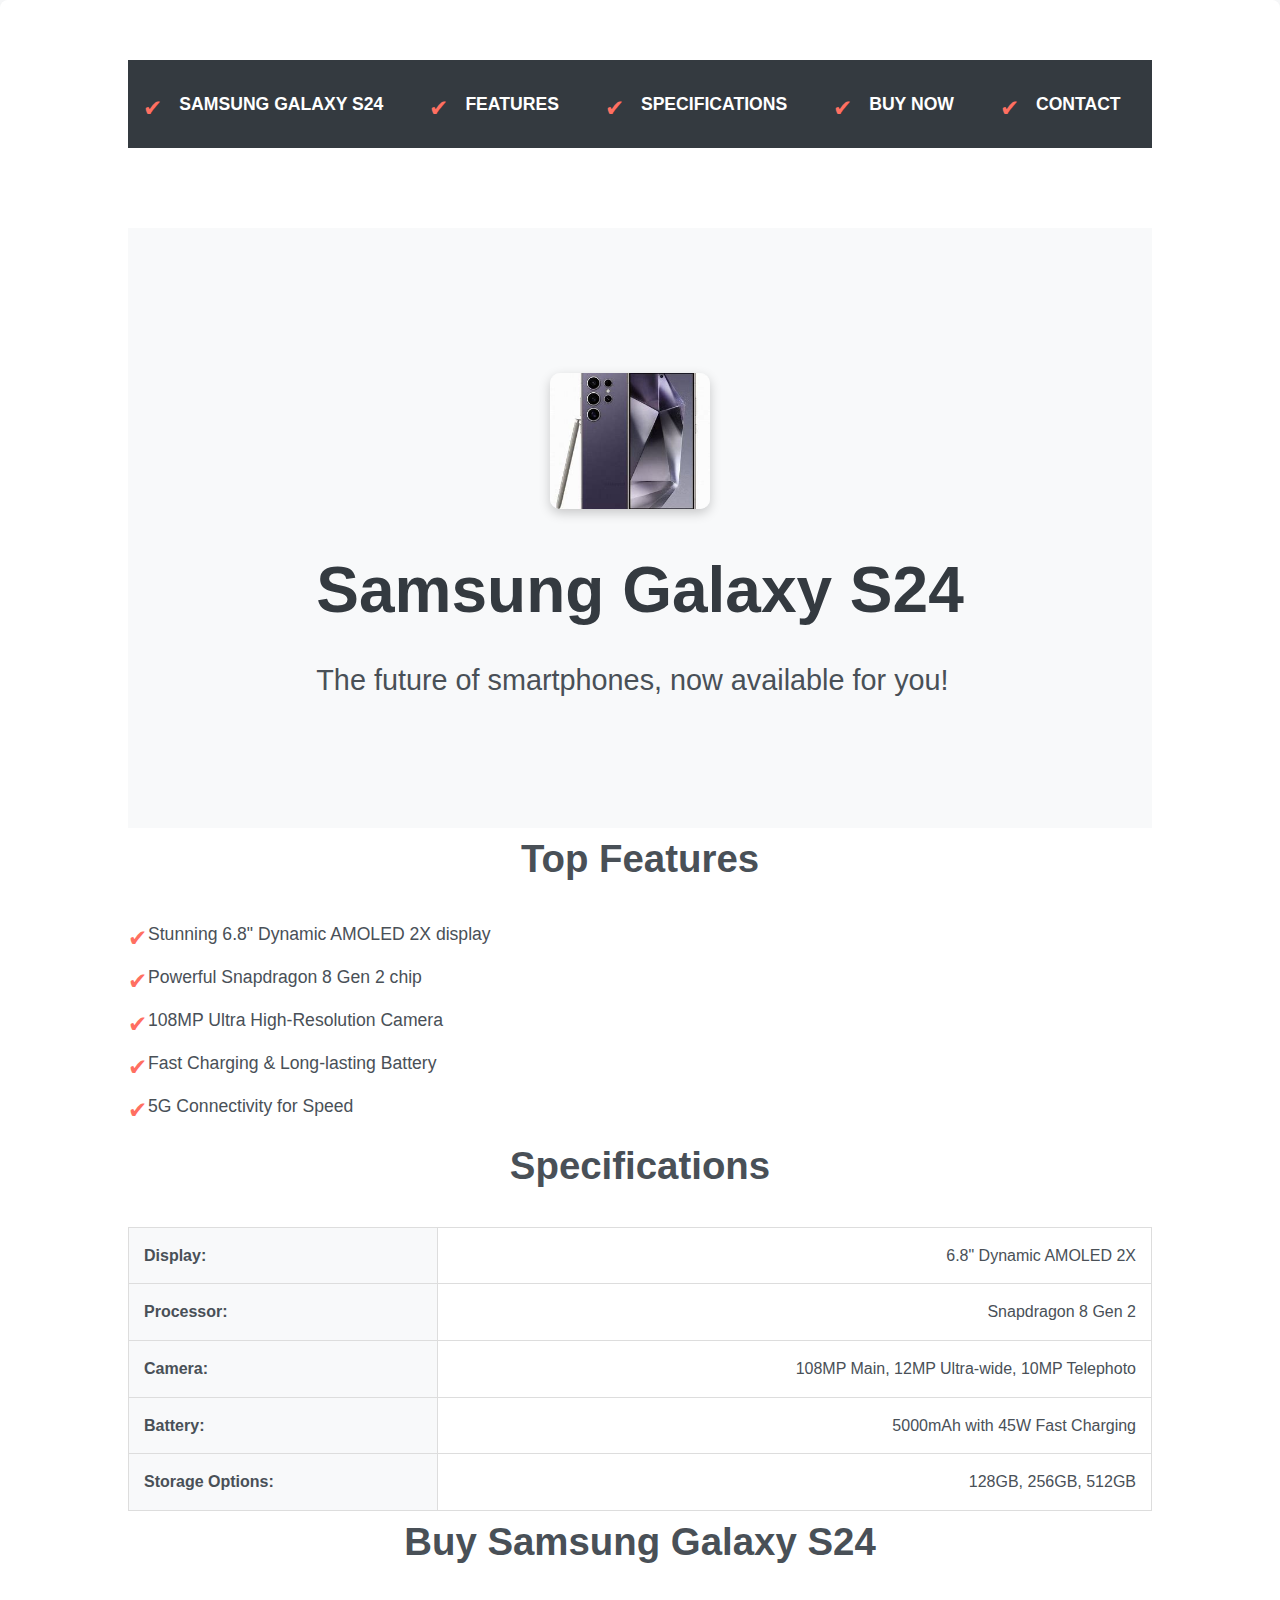
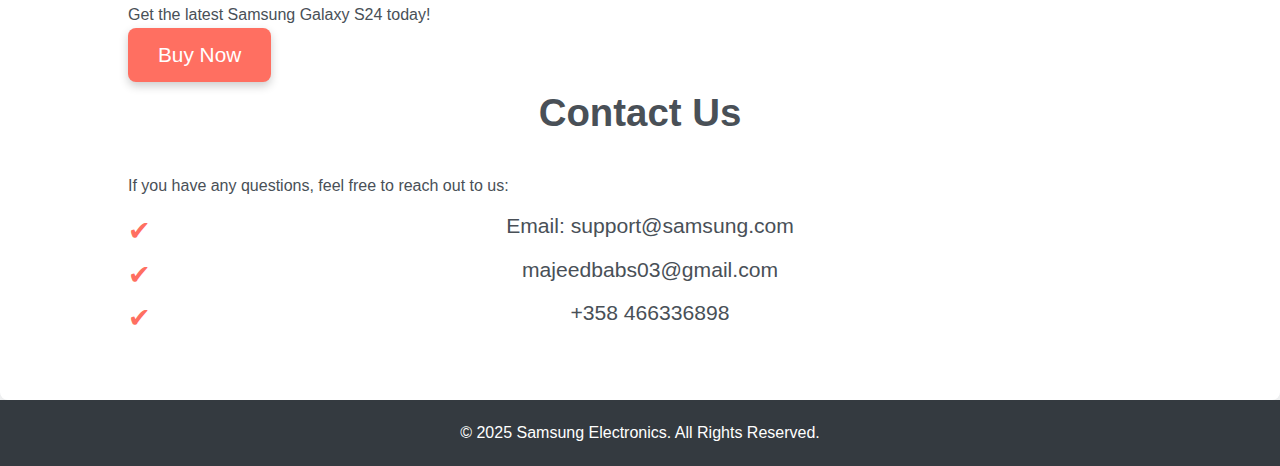
==== SINGLE HTML/index.html @ 06f90dd3 "Add files via upload" ====
<!DOCTYPE html>
<html lang="en">
<head>
    <meta charset="UTF-8">
    <meta name="viewport" content="width=device-width, initial-scale=1.0">
    <title>Majeed Samsung Website</title>
    <link rel="stylesheet" href="style.css">
</head>
<body>
    <main>
        <nav>
            <ul>
                <li><a href="#s24">Samsung Galaxy S24</a></li>
                <li><a href="#features">Features</a></li>
                <li><a href="#specs">Specifications</a></li>
                <li><a href="#buy">Buy Now</a></li>
                <li><a href="#contact">Contact</a></li>
            </ul>
        </nav>

        <!-- Samsung Galaxy S24 Section (on top of the features section) -->
        <section id="s24">
            <div class="s24-heading">
                <img src="S24 image.jpeg" alt="Samsung Galaxy S24" class="s24-image">
                <div>
                    <h2>Samsung Galaxy S24</h2>
                    <p>The future of smartphones, now available for you!</p>
                </div>
            </div>
        </section>

        <!-- Features Section -->
        <section id="features">
            <h2>Top Features</h2>
            <ul>
                <li>Stunning 6.8" Dynamic AMOLED 2X display</li>
                <li>Powerful Snapdragon 8 Gen 2 chip</li>
                <li>108MP Ultra High-Resolution Camera</li>
                <li>Fast Charging & Long-lasting Battery</li>
                <li>5G Connectivity for Speed</li>
            </ul>
        </section>

        <!-- Specifications Section -->
        <section id="specs">
            <h2>Specifications</h2>
            <table>
                <tr>
                    <td>Display:</td>
                    <td>6.8" Dynamic AMOLED 2X</td>
                </tr>
                <tr>
                    <td>Processor:</td>
                    <td>Snapdragon 8 Gen 2</td>
                </tr>
                <tr>
                    <td>Camera:</td>
                    <td>108MP Main, 12MP Ultra-wide, 10MP Telephoto</td>
                </tr>
                <tr>
                    <td>Battery:</td>
                    <td>5000mAh with 45W Fast Charging</td>
                </tr>
                <tr>
                    <td>Storage Options:</td>
                    <td>128GB, 256GB, 512GB</td>
                </tr>
            </table>
        </section>

        <section id="buy">
            <h2>Buy Samsung Galaxy S24</h2>
            <p>Get the latest Samsung Galaxy S24 today!</p>
            <!-- Buy Now Button with Link -->
            <button onclick="window.location.href='https://www.googleadservices.com/pagead/aclk?sa=L&ai=DChcSEwjC8sLR0PKKAxWvGKIDHWedNysYABA5GgJsZQ&ae=2&aspm=1&co=1&ase=5&gclid=Cj0KCQiAkJO8BhCGARIsAMkswyjiaJSpRvq2EnYJm_3IiGWM0qQ0Q5V8tFHGY6taoxn2TkqXkIFP0FUaApvyEALw_wcB&ohost=www.google.com&cid=CAESV-D26_35NoUTJL707jUaLNony-EejQX5dnNoVbULcbRTXicBL6ulzqK0OHKJRslv8JQM8PZu_XSzGPB3dAOjKiocDfAGSmwflNBRu1mNilxPROc4TFoHgQ&sig=AOD64_12Arg9Px6jMqSAaODwqSGayEJGtg&q&adurl&ved=2ahUKEwjTjL3R0PKKAxVrJxAIHflaHnwQ0Qx6BAgmEAM'">Buy Now</button>
        </section>

        <section id="contact">
            <h2>Contact Us</h2>
            <p>If you have any questions, feel free to reach out to us:</p>
            <ul>
                <li>Email: support@samsung.com</li>
                <li>majeedbabs03@gmail.com</li>
                <li>+358 466336898</li>
            </ul>
        </section>
    </main>

    <footer>
        <p>&copy; 2025 Samsung Electronics. All Rights Reserved.</p>
    </footer>

    <script>
        // Smooth scrolling for navigation links
        document.querySelectorAll('nav a').forEach(anchor => {
            anchor.addEventListener('click', function(e) {
                e.preventDefault();
                const target = document.querySelector(this.getAttribute('href'));
                target.scrollIntoView({ behavior: 'smooth' });
            });
        });
    </script>
</body>
</html>
---- SINGLE HTML/style.css ----
/* Samsung Galaxy S24 Section */
#s24 {
    display: flex;
    align-items: center;
    justify-content: center;
    flex-direction: column; /* Stack the image and text vertically */
    height: 600px; /* Increased height to make the section bigger */
    margin-top: 80px; /* Increased margin to give space from the top */
    padding: 60px 20px; /* Increased padding for more space inside the section */
    background-color: #f8f9fa;
}

.s24-heading {
    display: flex;
    flex-direction: column; /* Stack the image and text vertically */
    justify-content: center;
    align-items: center;
    gap: 30px; /* Increased gap between image and text */
}

.s24-image {
    width: 450px; /* Increased image size */
    height: auto;
    border-radius: 20px; /* Larger border radius for a softer look */
    box-shadow: 0 8px 25px rgba(0, 0, 0, 0.3); /* More prominent shadow */
}

#s24 h2 {
    font-size: 4em; /* Increased font size for header */
    color: #343a40;
    margin-bottom: 15px; /* Space below the header */
}

#s24 p {
    font-size: 1.8em; /* Larger text for the description */
    color: #495057;
    margin-top: 5px;
}

/* Reset default styling */
* {
    margin: 0;
    padding: 0;
    box-sizing: border-box;
}

/* Body and background */
body {
    font-family: 'Segoe UI', Tahoma, Geneva, Verdana, sans-serif;
    background: #f8f9fa;
    color: #495057;
    line-height: 1.6;
}

/* Header Styling */
header {
    background: linear-gradient(135deg, #ff6f61, #d63384);
    color: white;
    text-align: center;
    padding: 50px 20px;
    border-bottom: 5px solid #ff6f61;
}

header h1 {
    font-size: 3em;
    font-weight: bold;
}

header h2 {
    font-size: 2.4em;
    margin-top: 10px;
}

header p {
    font-size: 1.3em;
    margin: 20px 0;
}

.s24-heading {
    display: flex;
    justify-content: center;
    align-items: center;
    margin-top: 20px;
}

.s24-image {
    width: 160px;
    height: auto;
    border-radius: 10px;
    margin-right: 20px;
    box-shadow: 0 4px 12px rgba(0, 0, 0, 0.2);
}

/* Navigation Styling */
nav {
    background-color: #343a40;
    padding: 15px 0;
}

nav ul {
    list-style-type: none;
    display: flex;
    justify-content: center;
    gap: 30px;
}

nav li {
    font-size: 1.1em;
}

nav a {
    color: #ffffff;
    text-decoration: none;
    text-transform: uppercase;
    font-weight: 600;
    padding: 8px 16px;
    border-radius: 30px;
    transition: all 0.3s ease;
}

nav a:hover {
    background-color: #ff6f61;
    color: white;
}

/* Main Section Styling */
main {
    padding: 60px 10%;
    background: #fff;
    border-radius: 8px;
    box-shadow: 0 10px 30px rgba(0, 0, 0, 0.1);
}

section h2 {
    font-size: 2.4em;
    color: #495057;
    margin-bottom: 30px;
    font-weight: 700;
    text-align: center;
}

ul {
    list-style-type: none;
    padding-left: 0;
}

ul li {
    font-size: 1.1em;
    margin: 15px 0;
    padding-left: 20px;
    position: relative;
}

ul li::before {
    content: '✔';
    color: #ff6f61;
    position: absolute;
    left: 0;
    font-size: 1.3em;
}

/* Table Styling */
table {
    width: 100%;
    margin-top: 20px;
    border-collapse: collapse;
}

table td {
    padding: 15px;
    border: 1px solid #ddd;
    text-align: left;
}

table td:first-child {
    font-weight: bold;
    background-color: #f8f9fa;
}

table td:last-child {
    text-align: right;
}

/* Button Styling */
button {
    background-color: #ff6f61;
    color: white;
    padding: 15px 30px;
    font-size: 1.3em;
    border: none;
    cursor: pointer;
    border-radius: 8px;
    transition: all 0.3s ease;
    box-shadow: 0 4px 10px rgba(0, 0, 0, 0.2);
}

button:hover {
    background-color: #d63384;
    box-shadow: 0 4px 12px rgba(0, 0, 0, 0.3);
}

/* Footer Styling */
footer {
    background-color: #343a40;
    color: white;
    text-align: center;
    padding: 20px 0;
    font-size: 1em;
}

footer p {
    font-size: 1em;
}

/* Contact Section */
#contact ul {
    list-style-type: none;
    padding-left: 0;
    font-size: 1.2em;
    text-align: center;
}

#contact li {
    margin: 10px 0;
    color: #495057;
}

#contact li a {
    text-decoration: none;
    color: #ff6f61;
    font-weight: bold;
    transition: color 0.3s ease;
}

#contact li a:hover {
    color: #d63384;
}
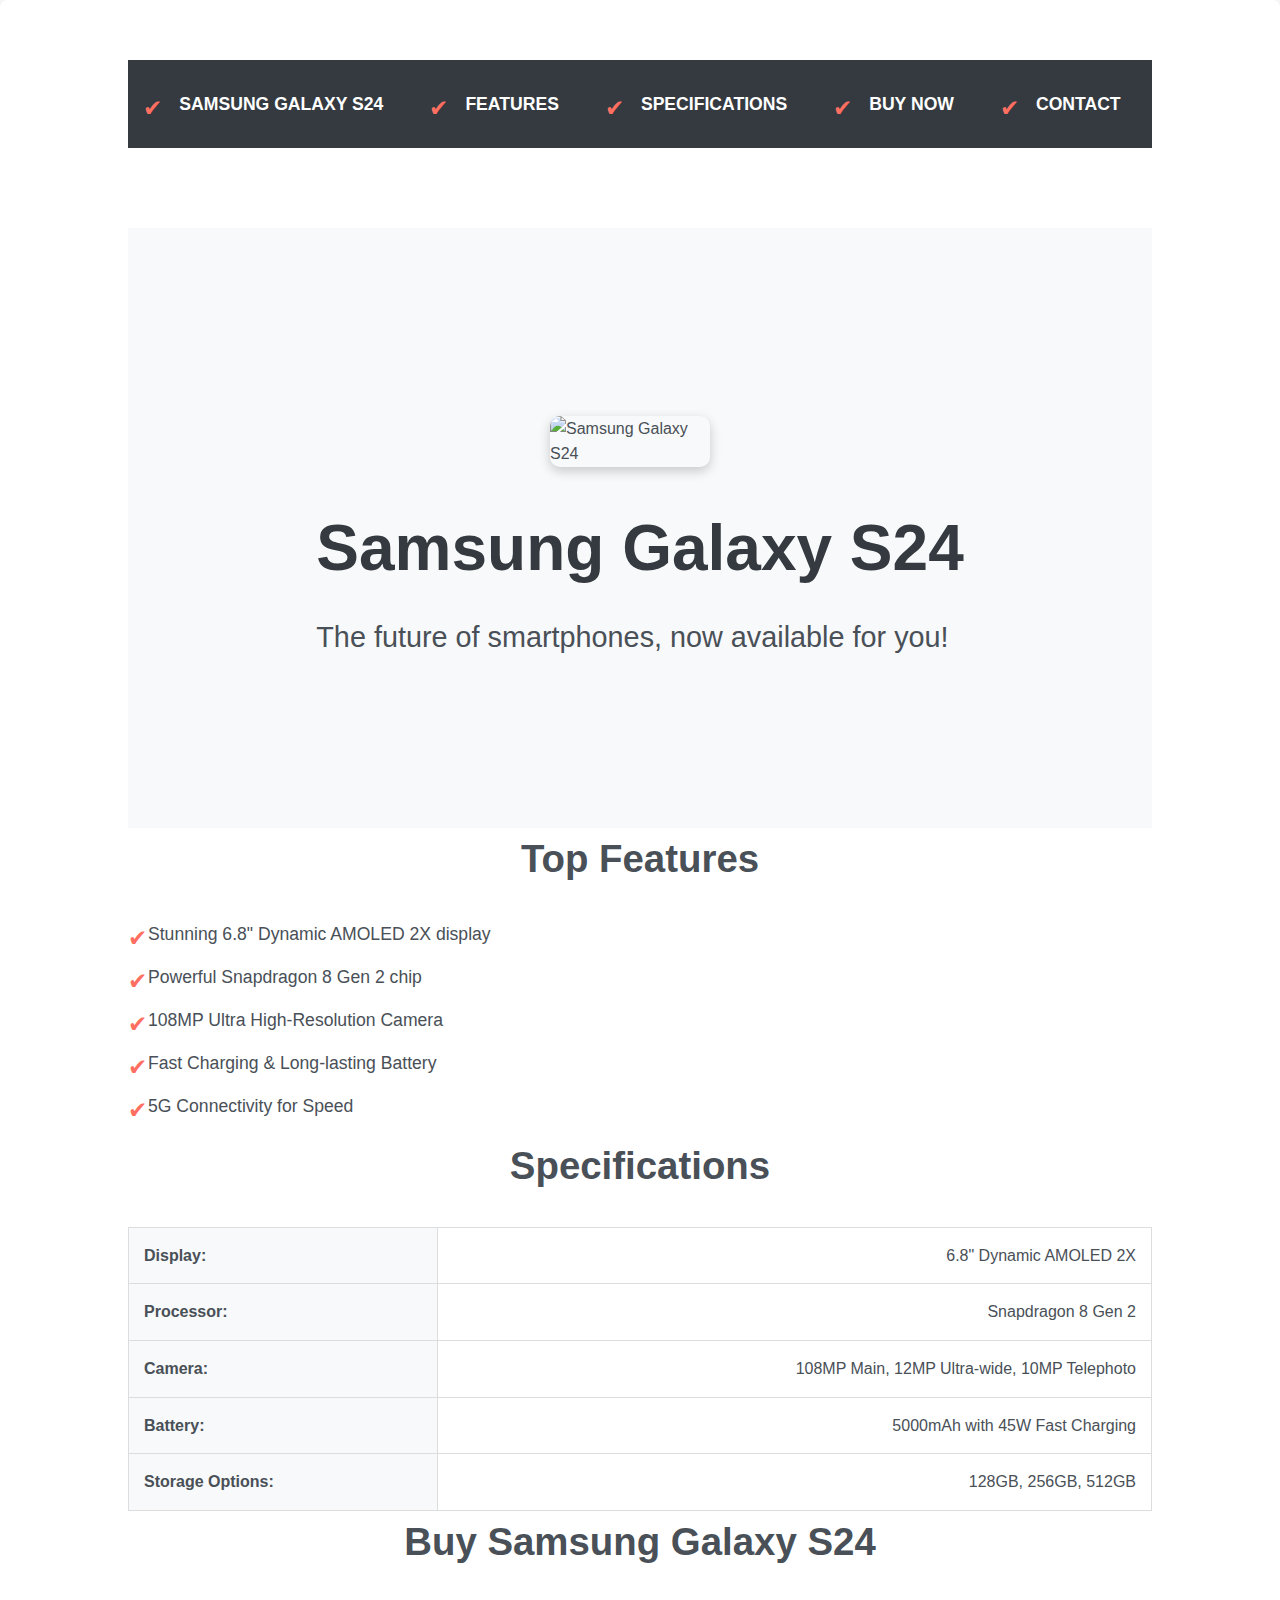
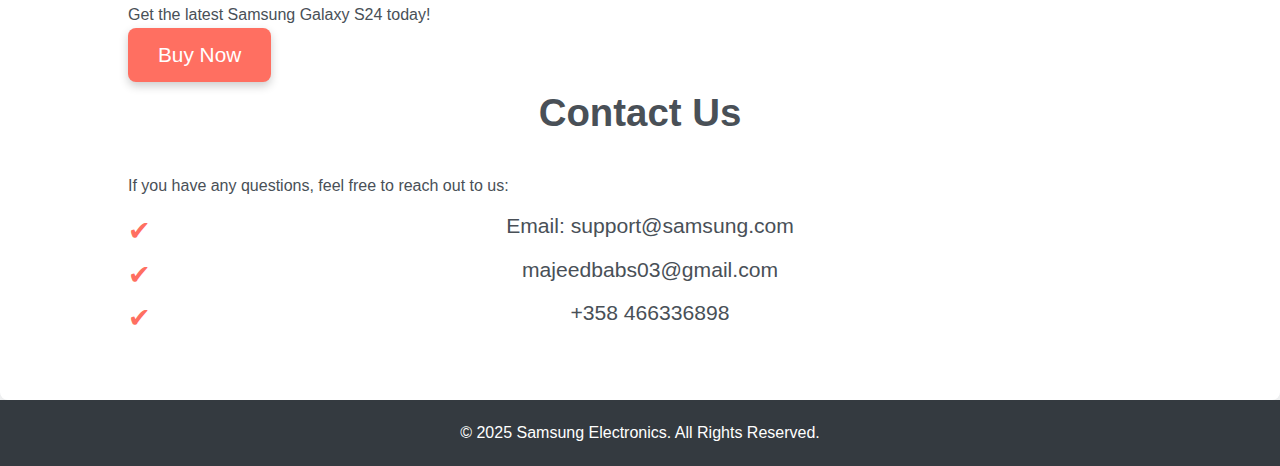
==== commit 30c3d1bf: "Update index.html" ====
--- a/SINGLE HTML/index.html
+++ b/SINGLE HTML/index.html
@@ -90,15 +90,6 @@
         <p>&copy; 2025 Samsung Electronics. All Rights Reserved.</p>
     </footer>
 
-    <script>
-        // Smooth scrolling for navigation links
-        document.querySelectorAll('nav a').forEach(anchor => {
-            anchor.addEventListener('click', function(e) {
-                e.preventDefault();
-                const target = document.querySelector(this.getAttribute('href'));
-                target.scrollIntoView({ behavior: 'smooth' });
-            });
-        });
-    </script>
+    <script src="majeed.js"></script>
 </body>
 </html>
